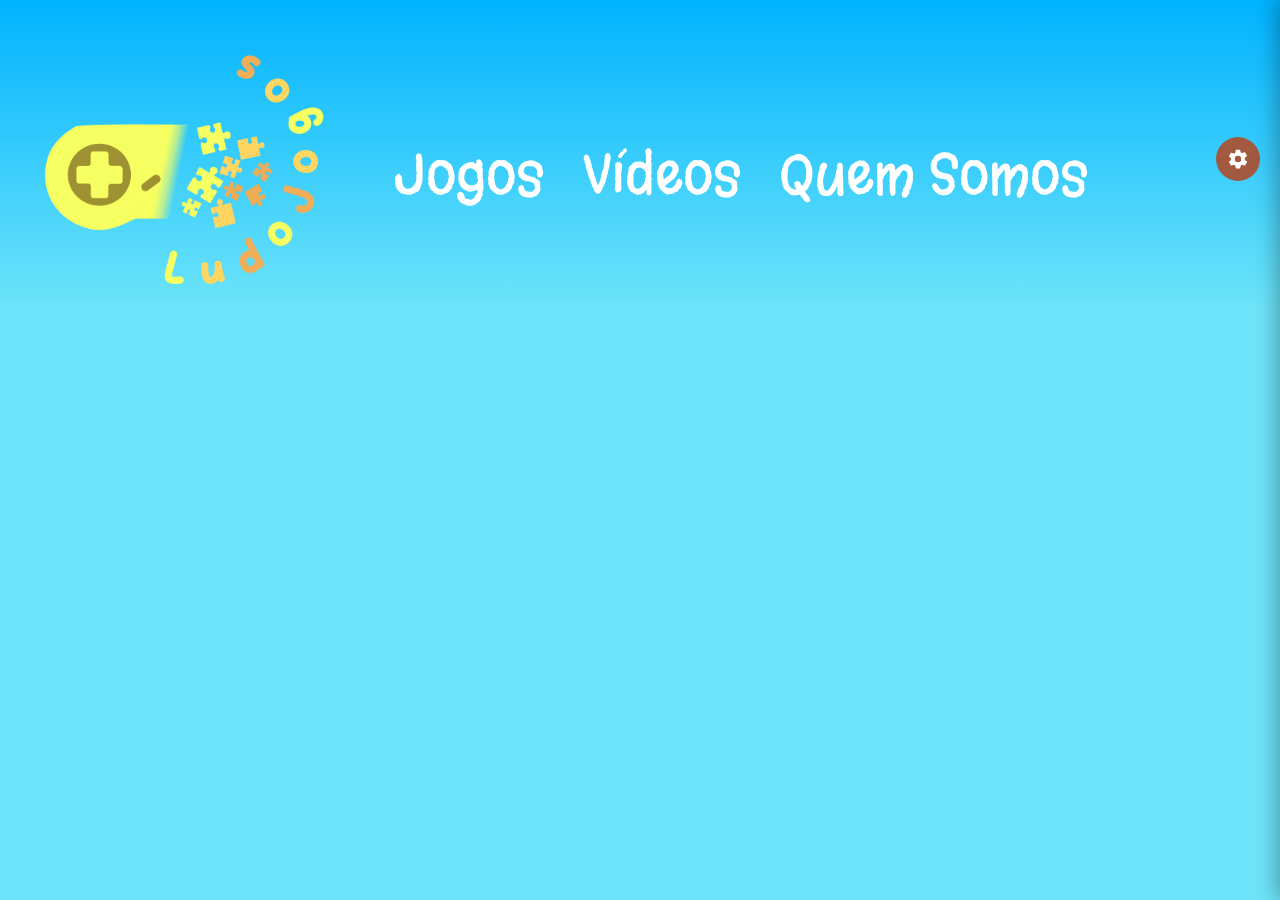
==== jogos.html @ 10961a5f "update" ====
<!DOCTYPE html>
<html lang="pt-br">
<head>
    <meta charset="UTF-8">
    <meta name="viewport" content="width=device-width, initial-scale=1.0">
    <meta name="description" content="LudoGames — jogos educativos e divertidos para crianças. Explore, aprenda e se divirta!">
    <title>LudoGames</title>
    <link rel="stylesheet" href="css/jogos.css">
    <link rel="shortcut icon" href="imgs/favicon.png" type="image/x-icon">
    <link rel="preconnect" href="https://fonts.googleapis.com">
    <link rel="preconnect" href="https://fonts.gstatic.com" crossorigin>
    <link href="https://fonts.googleapis.com/css2?family=Margarine&display=swap" rel="stylesheet">
</head>
    
<body>
    <div class="header-wrap">
        <div class="grad-layer" id="azul"></div>
        <div class="grad-layer" id="verde"></div>
        <div class="grad-layer" id="marrom"></div>

        <header class="header" id="header">
            <nav class="nav">

                <div class="logo">
                    <a href="index.html">
                        <img src="imgs/logo.png" alt="LudoGames — página inicial">
                    </a>
                </div>

                <ul class="nav-list">
                    <li><a href="jogos.html"     class="narra-texto">Jogos</a></li>
                    <li><a href="videos.html"    class="narra-texto">Vídeos</a></li>
                    <li><a href="quemsomos.html" class="narra-texto">Quem Somos</a></li>
                </ul>

                <!-- Passarinho do header -->
                <div class="passarinho" id="passarinho" aria-hidden="true">
                    <img src="imgs/prikito1.png" alt="">
                </div>

                <!-- Botão de acessibilidade -->
                <button class="btn-acessibilidade" id="btnAcessibilidade" aria-label="Abrir painel de acessibilidade" title="Acessibilidade">
                    <svg viewBox="0 0 24 24" xmlns="http://www.w3.org/2000/svg" aria-hidden="true">
                        <path d="M12 15.5A3.5 3.5 0 0 1 8.5 12 3.5 3.5 0 0 1 12 8.5a3.5 3.5 0 0 1 3.5 3.5 3.5 3.5 0 0 1-3.5 3.5m7.43-2.92c.04-.3.07-.62.07-.96s-.03-.66-.07-1l2.15-1.68c.19-.15.24-.42.12-.64l-2.04-3.53c-.12-.22-.39-.3-.61-.22l-2.54 1.02c-.52-.4-1.08-.73-1.69-.98l-.38-2.7C14.46 2.18 14.25 2 14 2h-4c-.25 0-.46.18-.49.42l-.38 2.7c-.61.25-1.17.59-1.69.98L4.9 5.08c-.22-.08-.49 0-.61.22L2.25 8.83c-.13.22-.07.49.12.64l2.15 1.68c-.04.34-.07.67-.07 1s.03.65.07.96l-2.15 1.7c-.19.14-.24.42-.12.63l2.04 3.54c.12.22.39.3.61.22l2.54-1.01c.52.4 1.08.73 1.69.98l.38 2.7c.03.24.24.42.49.42h4c.25 0 .46-.18.49-.42l.38-2.7c.61-.25 1.17-.58 1.69-.98l2.54 1.01c.22.08.49 0 .61-.22l2.04-3.54c.12-.21.07-.49-.12-.63l-2.15-1.7z"/>
                    </svg>
                </button>

            </nav>
        </header>
    </div>

    <!-- Overlay do painel de acessibilidade -->
    <div class="sb-overlay" id="sbOverlay" aria-hidden="true"></div>

    <!-- Painel lateral de acessibilidade -->
    <aside class="sidebar-acessibilidade" id="sidebarAcessibilidade" aria-label="Painel de acessibilidade" aria-hidden="true">

        <div class="sb-header">
            <h2 class="sb-titulo">Acessibilidade</h2>
            <button class="sb-fechar" id="btnFechar" aria-label="Fechar painel">✕</button>
        </div>

        <!-- ÁUDIO -->
        <section class="sb-secao">
            <h3 class="sb-secao-titulo">Áudio</h3>

            <div class="sb-row">
                <label class="sb-label" for="togVoz">
                    <span aria-hidden="true">🔊</span> Narração por voz
                </label>
                <label class="toggle">
                    <input type="checkbox" id="togVoz" checked>
                    <span class="slider-tog"></span>
                </label>
            </div>

            <div class="sb-row">
                <label class="sb-label" for="togLegenda">
                    <span aria-hidden="true">📝</span> Legendas
                </label>
                <label class="toggle">
                    <input type="checkbox" id="togLegenda" checked>
                    <span class="slider-tog"></span>
                </label>
            </div>

            <div class="sb-row" id="rowVelocidade">
                <span class="sb-label"><span aria-hidden="true">⏩</span> Velocidade</span>
                <div class="btn-grupo" role="group" aria-label="Velocidade da narração">
                    <button class="btn-op" data-vel="0.7">Lenta</button>
                    <button class="btn-op ativo" data-vel="1">Normal</button>
                    <button class="btn-op" data-vel="1.5">Rápida</button>
                </div>
            </div>
        </section>

        <hr class="sb-divider">

        <!-- VISUAL -->
        <section class="sb-secao">
            <h3 class="sb-secao-titulo">Visual</h3>

            <div class="sb-row">
                <label class="sb-label" for="togAnim">
                    <span aria-hidden="true">✨</span> Animações
                </label>
                <label class="toggle">
                    <input type="checkbox" id="togAnim" checked>
                    <span class="slider-tog"></span>
                </label>
            </div>

            <div class="sb-row">
                <label class="sb-label" for="togContraste">
                    <span aria-hidden="true">🌗</span> Alto contraste
                </label>
                <label class="toggle">
                    <input type="checkbox" id="togContraste">
                    <span class="slider-tog"></span>
                </label>
            </div>

            <div class="sb-row">
                <span class="sb-label"><span aria-hidden="true">🔤</span> Tamanho da fonte</span>
                <div class="btn-grupo" role="group" aria-label="Tamanho da fonte">
                    <button class="btn-op" data-fonte="pequena">P</button>
                    <button class="btn-op ativo" data-fonte="normal">M</button>
                    <button class="btn-op" data-fonte="grande">G</button>
                </div>
            </div>
        </section>

        <hr class="sb-divider">

        <!-- OUTROS -->
        <section class="sb-secao">
            <h3 class="sb-secao-titulo">Outros</h3>

            <div class="sb-row">
                <label class="sb-label" for="togCursor">
                    <span aria-hidden="true">🖱️</span> Cursor personalizado
                </label>
                <label class="toggle">
                    <input type="checkbox" id="togCursor" checked>
                    <span class="slider-tog"></span>
                </label>
            </div>
        </section>

    <!-- Cursor personalizado -->
    <div id="cursor-personalizado" aria-hidden="true"></div>

    <script src="js/jogos.js" defer></script>

    </aside>
</body>
---- css/jogos.css ----
:root {
  --z-fundo:    0;
  --z-conteudo: 10;
  --z-header:   100;
  --z-overlay:  1000;
  --z-topo:     9999;
}

/* ─── Reset ─────────────────────────────────────────────────────── */
*, *::before, *::after {
  margin: 0;
  padding: 0;
  box-sizing: border-box;
  list-style: none;
  cursor: none;
}

/* cursor:none só no body — herdado por todos os filhos.
   Não aplicar no * para não poluir especificidade. */
body {
  cursor: none;
}

a {
  text-decoration: none;
}

/* ─── Animações ──────────────────────────────────────────────────── */
@keyframes pulsar {
  0%   { transform: scale(1); }
  50%  { transform: scale(1.05); }
  100% { transform: scale(1); }
}

@keyframes pulso {
  0%   { transform: scale(1); }
  50%  { transform: scale(1.2); }
  100% { transform: scale(1); }
}

/* ─── Acessibilidade: sem animações (toggle JS) ─────────────────── */
body.sem-animacoes *, body.sem-animacoes *::before, body.sem-animacoes *::after {
  animation: none !important;
  transition: none !important;
}

/* ─── Acessibilidade: alto contraste ────────────────────────────── */
body.alto-contraste {
  background-color: #000 !important;
}

/* filter no body quebra position:fixed — aplicar só nos elementos de conteúdo */
body.alto-contraste .header-wrap,
body.alto-contraste main,
body.alto-contraste .sidebar-acessibilidade {
  filter: contrast(1.5);
}

body.alto-contraste .nav-list a,
body.alto-contraste .text,
body.alto-contraste .text2,
body.alto-contraste .texto-footer {
  color: #FFFF00 !important;
}

/* ─── Acessibilidade: tamanhos de fonte ─────────────────────────── */
body.fonte-pequena { font-size: 14px; }
body.fonte-normal  { font-size: 16px; }
body.fonte-grande  { font-size: 20px; }

body.fonte-grande .text       { font-size: 4.5em; }
body.fonte-grande .text2      { font-size: 2.4em; }
body.fonte-grande .caixa      { font-size: 1.9em; }
body.fonte-grande .box        { height: 58vh; }
body.fonte-grande .box2       { height: 48vh; }
body.fonte-grande .box3       { height: 18vh; }
body.fonte-grande .box4,
body.fonte-grande .box5,
body.fonte-grande .box6       { height: 14vh; width: 26vw; }

body.fonte-pequena .text      { font-size: 3.2em; }
body.fonte-pequena .text2     { font-size: 2em; }
body.fonte-pequena .caixa     { font-size: 1.6em; }

/* ─── Acessibilidade: foco visível ──────────────────────────────── */
:focus-visible {
  outline: 3px solid #FEE764;
  outline-offset: 4px;
  border-radius: 8px;
}

/* ─── Acessibilidade: cursor padrão ─────────────────────────────── */
body.cursor-padrao {
  cursor: auto !important;
}

body.cursor-padrao * {
  cursor: auto !important;
}

body.cursor-padrao #cursor-personalizado {
  display: none;
}

/* ─── Body ───────────────────────────────────────────────────────── */
body {
  background-color: #6DE4F9;
  font-family: "Margarine", sans-serif;
  overflow-x: hidden;
   min-height: 100vh;
  display: flex;
  flex-direction: column;
}

/* ─── Header ─────────────────────────────────────────────────────── */
.header-wrap {
  height: auto;
  width: 100%;
  background-color: transparent;
  position: sticky;
  top: 0;
  z-index: var(--z-header);
}

.grad-layer {
  position: absolute;
  inset: 0;
  transition: opacity 0.55s ease;
  pointer-events: none;
  z-index: var(--z-fundo);
}

#azul   { background-image: linear-gradient(to bottom, rgba(0,179,255,1),    rgba(0,179,255,0));   opacity: 1; }
#verde  { background-image: linear-gradient(to bottom, rgba(26,221,0,1),     rgba(26,221,0,0));    opacity: 0; }
#marrom { background-image: linear-gradient(to bottom, rgba(130,80,30,0.90), rgba(130,80,30,0));   opacity: 0; }

.nav {
  margin-inline: auto;
  display: flex;
  justify-content: space-between;
  align-items: center;
  margin-left: 30px;
  margin-top: 0;
  padding-top: 10px;
  z-index: var(--z-header);
}

.nav .logo {
  position: relative;
  height: auto;
  z-index: var(--z-header);
  margin-top: 5vh;
  margin-right: 5vw;
}

.logo img {
  width: 300px;
  height: auto;
}

.logo img:hover {
  animation: pulsar 1s infinite;
}

.nav-list {
  list-style: none;
  display: flex;
  gap: 3vw;
  margin-right: 10vw;
  height: 5vh;
  z-index: var(--z-header);
}

.nav-list a {
  font-size: 5ch;
  color: rgb(255, 255, 255);
  padding-block: 16px;
  transition: color 0.3s ease;
}

.nav-list a:hover {
  color: #FEE764;
}

/* ─── Passarinho do header ───────────────────────────────────────── */
@keyframes voar {
  0%   { transform: translateY(0px); }
  25%  { transform: translateY(-6px); }
  50%  { transform: translateY(0px); }
  75%  { transform: translateY(-4px); }
  100% { transform: translateY(0px); }
}
 
@keyframes pular {
  0%   { transform: translateY(0px); }
  50%  { transform: translateY(-8px); }
  100% { transform: translateY(0px); }
}
 
.passarinho {
  position: absolute;
  top: 28%;
  width: 80px;
  height: 80px;
  opacity: 0;
  pointer-events: none;
  transition: left 0.4s cubic-bezier(0.34, 1.56, 0.64, 1), opacity 0.3s ease;
  z-index: calc(var(--z-header) + 1);
  transform: scaleX(-1); /* espelhado fixo, fora dos keyframes */
}
 
.passarinho.visivel {
  opacity: 1;
  animation: voar 0.6s ease infinite;
}
 
.passarinho.pousando {
  animation: pular 0.3s ease;
}
 
.passarinho img {
  width: 100%;
  height: 100%;
  object-fit: contain;
  filter: drop-shadow(0 2px 4px rgba(0,0,0,0.3));
}
 
/* ─── Botão de acessibilidade no header ──────────────────────────── */
.btn-acessibilidade {
  width: 44px;
  height: 44px;
  background: #A15A40;
  border: none;
  border-radius: 50%;
  display: flex;
  align-items: center;
  justify-content: center;
  margin-right: 20px;
  transition: transform 0.3s ease, background 0.3s ease;
  z-index: var(--z-header);
  position: relative;
}

.btn-acessibilidade:hover {
  transform: rotate(45deg);
  background: #FEE764;
}

.btn-acessibilidade:hover svg {
  fill: #3d1f0a;
}

.btn-acessibilidade svg {
  width: 22px;
  height: 22px;
  fill: white;
  transition: fill 0.3s ease;
}

/* ─── Overlay ────────────────────────────────────────────────────── */
.sb-overlay {
  position: fixed;
  inset: 0;
  background: rgba(0, 0, 0, 0.5);
  z-index: calc(var(--z-overlay) - 1);
  opacity: 0;
  pointer-events: none;
  transition: opacity 0.35s ease;
}

.sb-overlay.ativo {
  opacity: 1;
  pointer-events: all;
}

/* ─── Sidebar de acessibilidade ──────────────────────────────────── */
.sidebar-acessibilidade {
  position: fixed;
  top: 0;
  right: 0;
  width: 400px;
  height: 100vh;
  background: #3d1f0a;
  z-index: var(--z-overlay);
  transform: translateX(100%);
  transition: transform 0.35s ease;
  overflow-y: auto;
  padding: 24px 20px;
  box-shadow: -4px 0 20px rgba(0,0,0,0.3);
}

.sidebar-acessibilidade.aberta {
  transform: translateX(0);
}

.sb-header {
  display: flex;
  justify-content: space-between;
  align-items: center;
  margin-bottom: 20px;
}

.sb-titulo {
  color: white;
  font-size: 24px;
  font-family: "Margarine", sans-serif;
  font-weight: normal;
}

.sb-fechar {
  background: #A15A40;
  border: none;
  color: white;
  width: 34px;
  height: 34px;
  border-radius: 50%;
  font-size: 16px;
  display: flex;
  align-items: center;
  justify-content: center;
  transition: background 0.2s ease;
}

.sb-fechar:hover {
  background: #FEE764;
  color: #3d1f0a;
}

.sb-secao {
  margin-bottom: 8px;
}

.sb-secao-titulo {
  color: #e8a87c;
  font-size: 12px;
  text-transform: uppercase;
  letter-spacing: 1.5px;
  margin-bottom: 12px;
  font-family: sans-serif;
  font-weight: 700;
}

.sb-row {
  display: flex;
  justify-content: space-between;
  align-items: center;
  margin-bottom: 14px;
  gap: 10px;
}

.sb-label {
  color: white;
  font-size: 16px;
  font-family: "Margarine", sans-serif;
  display: flex;
  align-items: center;
  gap: 8px;
}

.sb-divider {
  border: none;
  border-top: 1px solid #6B3A1D;
  margin: 16px 0;
}

/* ─── Toggle switch ──────────────────────────────────────────────── */
.toggle {
  position: relative;
  width: 52px;
  height: 28px;
  flex-shrink: 0;
}

.toggle input {
  opacity: 0;
  width: 0;
  height: 0;
  position: absolute;
}

.slider-tog {
  position: absolute;
  inset: 0;
  background: #6B3A1D;
  border-radius: 28px;
  transition: background 0.3s ease;
}

.slider-tog::before {
  content: '';
  position: absolute;
  width: 22px;
  height: 22px;
  left: 3px;
  bottom: 3px;
  background: white;
  border-radius: 50%;
  transition: transform 0.3s ease;
}

.toggle input:checked + .slider-tog {
  background: #FEE764;
}

.toggle input:checked + .slider-tog::before {
  transform: translateX(24px);
  background: #3d1f0a;
}

/* ─── Botões de opção (P/M/G, velocidade) ────────────────────────── */
.btn-grupo {
  display: flex;
  gap: 6px;
  flex-shrink: 0;
}

.btn-op {
  background: #6B3A1D;
  border: none;
  color: white;
  padding: 6px 12px;
  border-radius: 20px;
  font-family: "Margarine", sans-serif;
  font-size: 14px;
  transition: background 0.2s ease;
  min-width: 36px;
}

.btn-op:hover {
  background: #A15A40;
}

.btn-op.ativo {
  background: #FEE764;
  color: #3d1f0a;
}

/* ─── Cursor personalizado ───────────────────────────────────────── */
#cursor-personalizado {
  position: fixed;
  width: 120px;
  height: 120px;
  background-image: url("../imgs/mouse.png");
  background-size: contain;
  background-repeat: no-repeat;
  pointer-events: none;
  z-index: var(--z-topo);
  left: 0;
  top: 0;
}
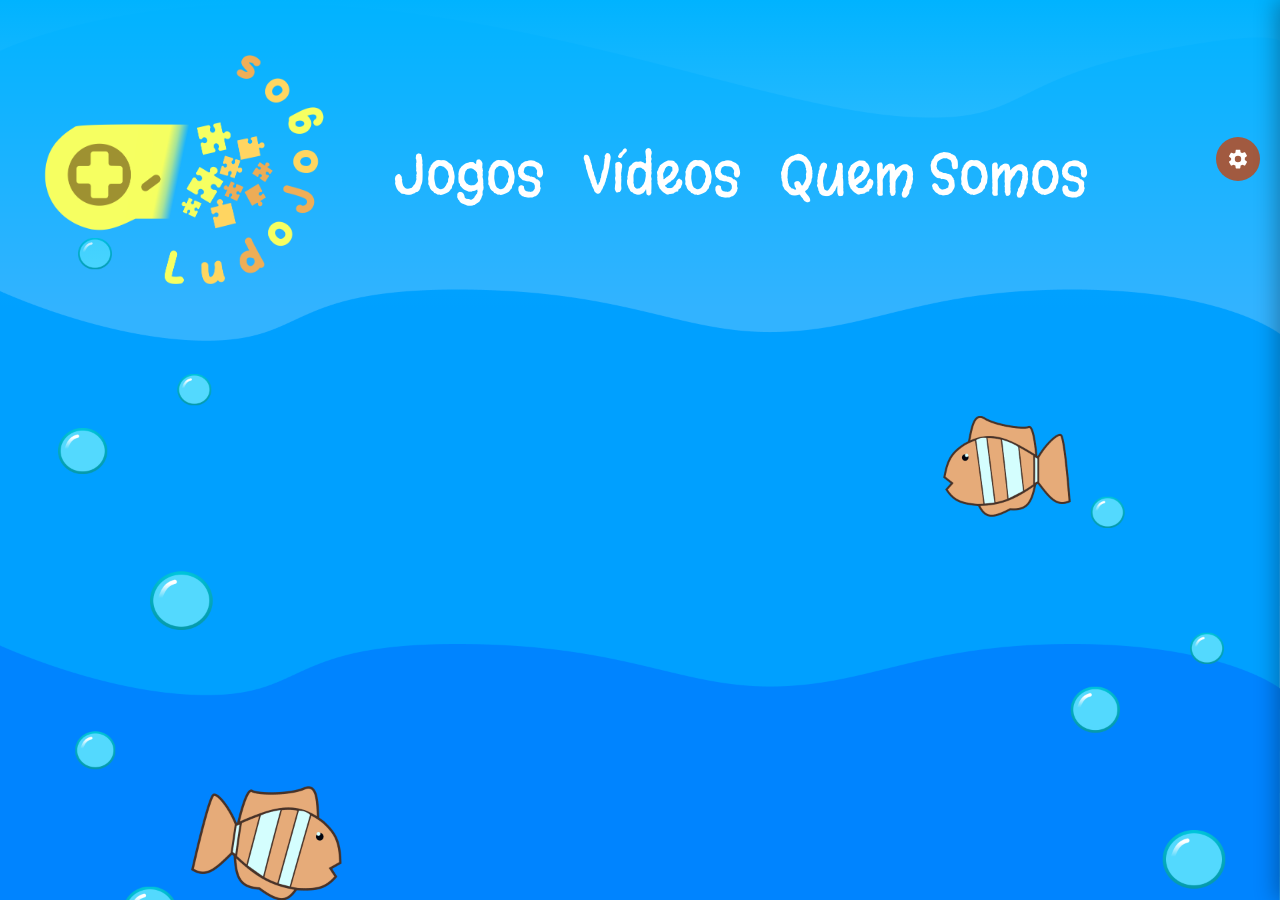
==== commit b37c4699: "feature: layout jogos" ====
--- a/jogos.html
+++ b/jogos.html
@@ -147,10 +147,28 @@
             </div>
         </section>
 
+    </aside>
+
+        <!-- Legenda de acessibilidade -->
+    <div id="legenda-container" aria-live="polite" aria-atomic="true">
+        <div class="legenda-box" role="status">
+            <span class="icone-audio" aria-hidden="true">🔊</span>
+            <span id="texto-legenda"></span>
+        </div>
+    </div>
+
+    <!-- VLibras -->
+    <div vw class="enabled">
+        <div vw-access-button class="active"></div>
+        <div vw-plugin-wrapper class="wrapper">
+            <div class="vw-plugin-top-wrapper"></div>
+        </div>
+    </div>
+
     <!-- Cursor personalizado -->
     <div id="cursor-personalizado" aria-hidden="true"></div>
 
     <script src="js/jogos.js" defer></script>
 
-    </aside>
-</body>+</body>
+</html>
--- a/css/jogos.css
+++ b/css/jogos.css
@@ -1,47 +1,53 @@
 :root {
-  --z-fundo:    0;
-  --z-conteudo: 10;
-  --z-header:   100;
-  --z-overlay:  1000;
-  --z-topo:     9999;
+    --z-fundo:    0;
+    --z-conteudo: 10;
+    --z-header:   100;
+    --z-overlay:  1000;
+    --z-topo:     9999;
 }
 
 /* ─── Reset ─────────────────────────────────────────────────────── */
 *, *::before, *::after {
-  margin: 0;
-  padding: 0;
-  box-sizing: border-box;
-  list-style: none;
-  cursor: none;
+    margin: 0;
+    padding: 0;
+    box-sizing: border-box;
+    list-style: none;
+    cursor: none;
 }
 
 /* cursor:none só no body — herdado por todos os filhos.
    Não aplicar no * para não poluir especificidade. */
 body {
-  cursor: none;
-}
+    cursor: none;
+    background-image: url('/imgs/cenárioágua.png');
+    background-repeat: no-repeat;
+    background-size: cover; /* Preenche a tela mantendo proporção */
+    background-position: center; /* Centraliza a imagem */
+    background-attachment: fixed; /* Fixa o fundo ao rolar (efeito parallax) */
+}
+
 
 a {
-  text-decoration: none;
+    text-decoration: none;
 }
 
 /* ─── Animações ──────────────────────────────────────────────────── */
 @keyframes pulsar {
-  0%   { transform: scale(1); }
-  50%  { transform: scale(1.05); }
-  100% { transform: scale(1); }
+    0%   { transform: scale(1); }
+    50%  { transform: scale(1.05); }
+    100% { transform: scale(1); }
 }
 
 @keyframes pulso {
-  0%   { transform: scale(1); }
-  50%  { transform: scale(1.2); }
-  100% { transform: scale(1); }
+    0%   { transform: scale(1); }
+    50%  { transform: scale(1.2); }
+    100% { transform: scale(1); }
 }
 
 /* ─── Acessibilidade: sem animações (toggle JS) ─────────────────── */
 body.sem-animacoes *, body.sem-animacoes *::before, body.sem-animacoes *::after {
-  animation: none !important;
-  transition: none !important;
+    animation: none !important;
+    transition: none !important;
 }
 
 /* ─── Acessibilidade: alto contraste ────────────────────────────── */
@@ -447,4 +453,43 @@
   z-index: var(--z-topo);
   left: 0;
   top: 0;
+}
+
+/* ─── Legenda de acessibilidade ──────────────────────────────────── */
+#legenda-container {
+  position: fixed;
+  bottom: 40px;
+  left: 50%;
+  transform: translateX(-50%);
+  pointer-events: none;
+  z-index: var(--z-overlay);
+}
+
+.legenda-box {
+  display: flex;
+  align-items: center;
+  gap: 10px;
+  background: linear-gradient(135deg, #4fc3f7, #81c784);
+  padding: 15px 25px;
+  border-radius: 20px;
+  font-size: 22px;
+  font-weight: bold;
+  color: white;
+  box-shadow: 0 6px 20px rgba(0,0,0,0.25);
+  font-family: "Margarine", cursive;
+  opacity: 0;
+  transform: translateY(20px) scale(0.9);
+  transition: all 0.4s ease;
+  max-width: 600px;
+  text-align: center;
+}
+
+.legenda-box.ativa {
+  opacity: 1;
+  transform: translateY(0) scale(1);
+}
+
+.icone-audio {
+  font-size: 26px;
+  animation: pulso 1s infinite;
 }
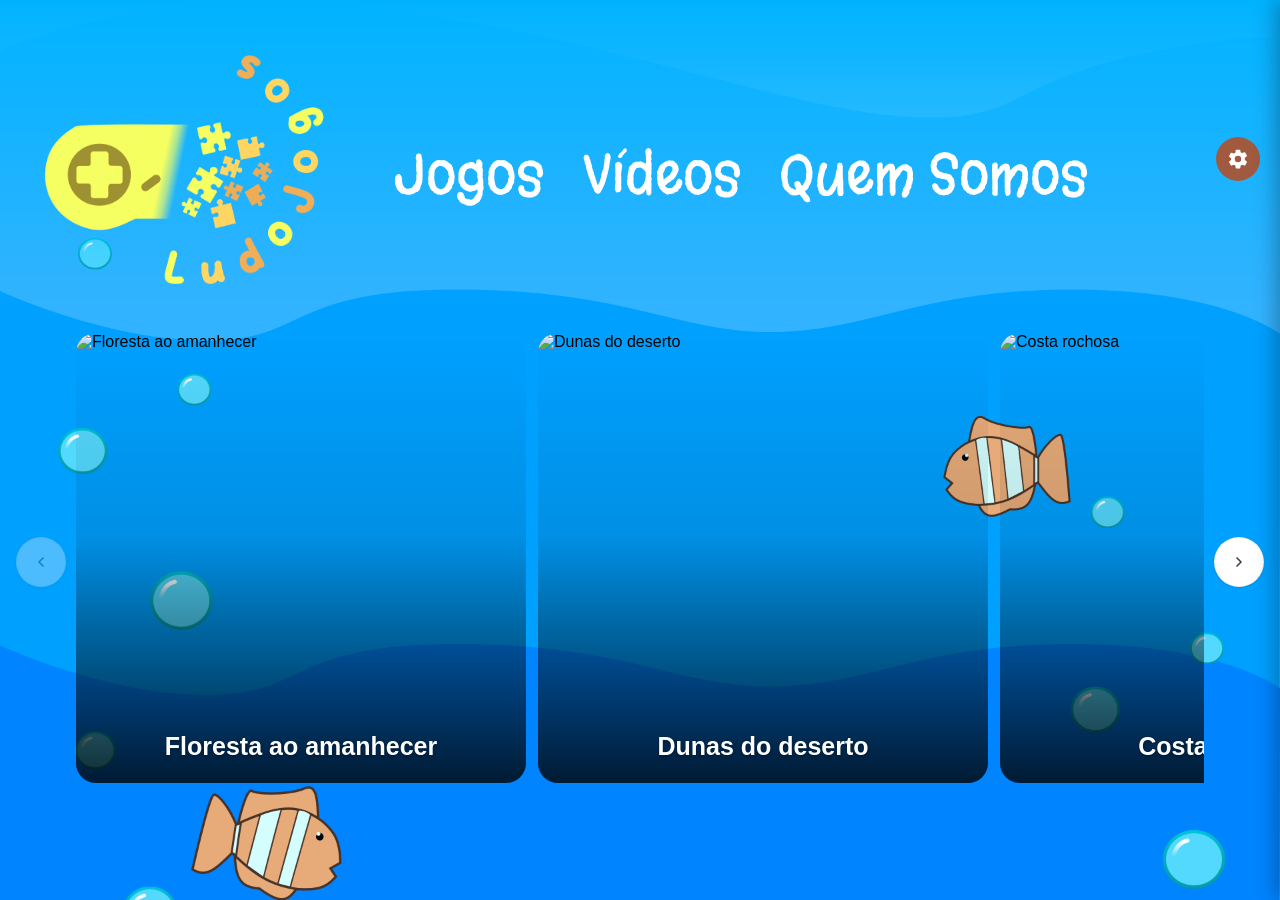
==== commit 143eb606: "n lembro oq coloca aq Coloquei carrossel na pagina de jogos (placeholder) e infoneto na pagina quem " ====
--- a/jogos.html
+++ b/jogos.html
@@ -149,6 +149,20 @@
 
     </aside>
 
+    <div class="carousel-wrapper">
+  <div class="carousel-row">
+    <button class="carousel-btn" id="btnPrev" aria-label="Anterior">
+      <svg width="16" height="16" viewBox="0 0 24 24" fill="none" stroke="currentColor" stroke-width="2.5" stroke-linecap="round" stroke-linejoin="round"><path d="M15 18l-6-6 6-6"/></svg>
+    </button>
+ 
+    <div class="carousel-track" id="carouselTrack"></div>
+ 
+    <button class="carousel-btn" id="btnNext" aria-label="Próximo">
+      <svg width="16" height="16" viewBox="0 0 24 24" fill="none" stroke="currentColor" stroke-width="2.5" stroke-linecap="round" stroke-linejoin="round"><path d="M9 18l6-6-6-6"/></svg>
+    </button>
+  </div>
+</div>
+
         <!-- Legenda de acessibilidade -->
     <div id="legenda-container" aria-live="polite" aria-atomic="true">
         <div class="legenda-box" role="status">
--- a/css/jogos.css
+++ b/css/jogos.css
@@ -4,6 +4,9 @@
     --z-header:   100;
     --z-overlay:  1000;
     --z-topo:     9999;
+    --bg: #ffffff00;
+    --card-radius: 20px;
+    --text-light: #ffffff;
 }
 
 /* ─── Reset ─────────────────────────────────────────────────────── */
@@ -440,6 +443,110 @@
   background: #FEE764;
   color: #3d1f0a;
 }
+
+/* ─── Carrossel ──────────────────────────────────────────────────── */
+
+.carousel-wrapper {
+    width: 100%;
+    margin: 0 auto;
+    background: var(--bg);
+    padding: 24px 16px;
+    box-sizing: border-box;
+    font-family: -apple-system, BlinkMacSystemFont, "Segoe UI", Roboto, sans-serif;
+  }
+ 
+  .carousel-row {
+    display: flex;
+    align-items: center;
+    gap: 10px;
+  }
+ 
+  .carousel-btn {
+    flex-shrink: 0;
+    width: 50px;
+    height: 50px;
+    border-radius: 50%;
+    border: 1px solid rgba(0,0,0,0.06);
+    background: #fff;
+    color: #404040;
+    display: flex;
+    align-items: center;
+    justify-content: center;
+    cursor: pointer;
+    box-shadow: 0 1px 3px rgba(0,0,0,0.1);
+    transition: background 0.15s ease, opacity 0.15s ease;
+  }
+ 
+  .carousel-btn:hover:not(:disabled) {
+    background: #f0f0f0;
+  }
+ 
+  .carousel-btn:disabled {
+    opacity: 0.3;
+    cursor: not-allowed;
+  }
+ 
+  .carousel-track {
+    flex: 1;
+    display: flex;
+    gap: 12px;
+    overflow-x: auto;
+    scroll-snap-type: x mandatory;
+    scroll-behavior: smooth;
+    padding-bottom: 8px;
+    min-width: 0;
+  }
+ 
+  .carousel-track::-webkit-scrollbar {
+    display: none;
+  }
+ 
+  .carousel-card {
+    position: relative;
+    flex-shrink: 0;
+    width: 450px;
+    height: 450px;
+    border-radius: var(--card-radius);
+    overflow: hidden;
+    scroll-snap-align: start;
+  }
+ 
+  .carousel-card img {
+    position: absolute;
+    inset: 0;
+    width: 100%;
+    height: 100%;
+    object-fit: cover;
+    user-select: none;
+    -webkit-user-drag: none;
+  }
+ 
+  .carousel-card .overlay {
+    position: absolute;
+    inset: 0;
+    background: linear-gradient(to top, rgba(0,0,0,0.8) 0%, rgba(0,0,0,0.1) 55%, transparent 100%);
+  }
+ 
+  .carousel-card .card-title {
+    position: absolute;
+    left:  0;
+    right: 0;
+    bottom: 0;
+    text-align: center;
+    padding: 12px;
+    color: var(--text-light);
+    font-size: 25px;
+    font-weight: 600;
+    line-height: 2;
+    text-shadow: 0 1px 3px rgba(0,0,0,0.4);
+  }
+ 
+  @media (max-width: 480px) {
+    .carousel-card {
+      width: 130px;
+      height: 180px;
+    }
+  }
 
 /* ─── Cursor personalizado ───────────────────────────────────────── */
 #cursor-personalizado {
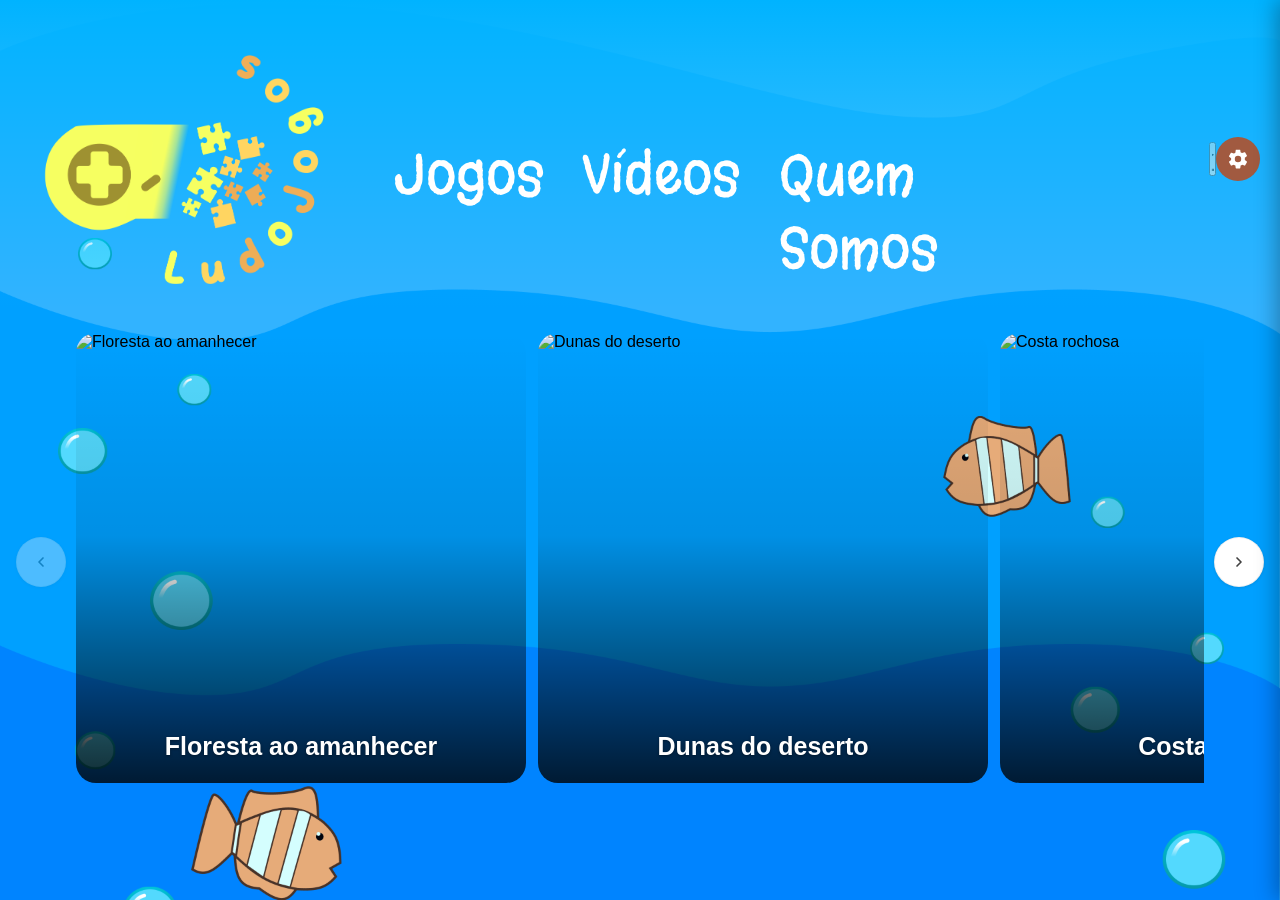
==== commit a5414675: "update: musica" ====
--- a/jogos.html
+++ b/jogos.html
@@ -9,7 +9,7 @@
     <link rel="shortcut icon" href="imgs/favicon.png" type="image/x-icon">
     <link rel="preconnect" href="https://fonts.googleapis.com">
     <link rel="preconnect" href="https://fonts.gstatic.com" crossorigin>
-    <link href="https://fonts.googleapis.com/css2?family=Margarine&display=swap" rel="stylesheet">
+    <link href="https://fonts.googleapis.com/css2?family=Margarine&family=Atkinson+Hyperlegible:ital,wght@0,400;0,700;1,400;1,700&display=swap" rel="stylesheet">
 </head>
     
 <body>
@@ -38,6 +38,16 @@
                     <img src="imgs/prikito1.png" alt="">
                 </div>
 
+                <!-- Botão de música de fundo -->
+                <button class="btn-musica" id="btnMusica" aria-label="Tocar música de fundo" aria-pressed="false" title="Música de fundo">
+                    <svg class="icone-musica-play" viewBox="0 0 24 24" xmlns="http://www.w3.org/2000/svg" aria-hidden="true">
+                        <path d="M8 5v14l11-7z"/>
+                    </svg>
+                    <svg class="icone-musica-pause" viewBox="0 0 24 24" xmlns="http://www.w3.org/2000/svg" aria-hidden="true">
+                        <path d="M6 5h4v14H6zM14 5h4v14h-4z"/>
+                    </svg>
+                </button>
+
                 <!-- Botão de acessibilidade -->
                 <button class="btn-acessibilidade" id="btnAcessibilidade" aria-label="Abrir painel de acessibilidade" title="Acessibilidade">
                     <svg viewBox="0 0 24 24" xmlns="http://www.w3.org/2000/svg" aria-hidden="true">
@@ -49,11 +59,16 @@
         </header>
     </div>
 
+    <!-- Elemento de áudio da música de fundo desta página. O caminho é
+         padronizado como sons/musica-fundo.mp3 — basta substituir o
+         arquivo depois, sem precisar mexer no código. -->
+    <audio id="musicaFundo" src="sons/musica-fundo-jogos.mp3" loop preload="none"></audio>
+
     <!-- Overlay do painel de acessibilidade -->
     <div class="sb-overlay" id="sbOverlay" aria-hidden="true"></div>
 
     <!-- Painel lateral de acessibilidade -->
-    <aside class="sidebar-acessibilidade" id="sidebarAcessibilidade" aria-label="Painel de acessibilidade" aria-hidden="true">
+    <aside class="sidebar-acessibilidade" id="sidebarAcessibilidade" aria-label="Painel de acessibilidade" aria-hidden="true" inert>
 
         <div class="sb-header">
             <h2 class="sb-titulo">Acessibilidade</h2>
@@ -80,6 +95,16 @@
                 </label>
                 <label class="toggle">
                     <input type="checkbox" id="togLegenda" checked>
+                    <span class="slider-tog"></span>
+                </label>
+            </div>
+
+            <div class="sb-row">
+                <label class="sb-label" for="togMusica">
+                    <span aria-hidden="true">🎵</span> Música de fundo
+                </label>
+                <label class="toggle">
+                    <input type="checkbox" id="togMusica">
                     <span class="slider-tog"></span>
                 </label>
             </div>
@@ -128,6 +153,17 @@
                     <button class="btn-op" data-fonte="grande">G</button>
                 </div>
             </div>
+
+            <div class="sb-row sb-row-select">
+                <label class="sb-label" for="selTipoFonte">
+                    <span aria-hidden="true">🔡</span> Tipo de fonte
+                </label>
+                <select class="sb-select" id="selTipoFonte" aria-label="Escolher tipo de fonte">
+                    <option value="padrao">Padrão</option>
+                    <option value="dislexia">Dislexia (OpenDyslexic)</option>
+                    <option value="discalculia">Discalculia (Atkinson Hyperlegible)</option>
+                </select>
+            </div>
         </section>
 
         <hr class="sb-divider">
@@ -149,6 +185,7 @@
 
     </aside>
 
+    <!-- Carrossel -->
     <div class="carousel-wrapper">
   <div class="carousel-row">
     <button class="carousel-btn" id="btnPrev" aria-label="Anterior">
--- a/css/jogos.css
+++ b/css/jogos.css
@@ -21,8 +21,14 @@
 /* cursor:none só no body — herdado por todos os filhos.
    Não aplicar no * para não poluir especificidade. */
 body {
+    font-family: "Margarine", sans-serif;
+    overflow-x: hidden;
+    min-height: 100vh;
+    display: flex;
+    flex-direction: column;
     cursor: none;
-    background-image: url('/imgs/cenárioágua.png');
+    z-index: var(--z-fundo);
+    background-image: url('../imgs/cenárioágua.png');
     background-repeat: no-repeat;
     background-size: cover; /* Preenche a tela mantendo proporção */
     background-position: center; /* Centraliza a imagem */
@@ -90,6 +96,107 @@
 body.fonte-pequena .text      { font-size: 3.2em; }
 body.fonte-pequena .text2     { font-size: 2em; }
 body.fonte-pequena .caixa     { font-size: 1.6em; }
+@font-face {
+  font-family: "OpenDyslexic";
+  font-style: normal;
+  font-weight: 400;
+  font-display: swap;
+  src: url("https://cdn.jsdelivr.net/fontsource/fonts/opendyslexic@latest/latin-400-normal.woff2") format("woff2"),
+       url("https://cdn.jsdelivr.net/fontsource/fonts/opendyslexic@latest/latin-400-normal.woff") format("woff");
+}
+
+@font-face {
+  font-family: "OpenDyslexic";
+  font-style: normal;
+  font-weight: 700;
+  font-display: swap;
+  src: url("https://cdn.jsdelivr.net/fontsource/fonts/opendyslexic@latest/latin-700-normal.woff2") format("woff2"),
+       url("https://cdn.jsdelivr.net/fontsource/fonts/opendyslexic@latest/latin-700-normal.woff") format("woff");
+}
+
+body.fonte-dislexia * {
+  font-family: "OpenDyslexic", "Margarine", sans-serif !important;
+}
+
+body.fonte-discalculia * {
+  font-family: "Atkinson Hyperlegible", "Margarine", sans-serif !important;
+}
+
+body.fonte-dislexia,
+body.fonte-discalculia {
+  font-size: 0.82em;
+}
+
+body.fonte-pequena.fonte-dislexia,
+body.fonte-pequena.fonte-discalculia {
+  font-size: calc(14px * 0.82);
+}
+
+body.fonte-normal.fonte-dislexia,
+body.fonte-normal.fonte-discalculia {
+  font-size: calc(16px * 0.82);
+}
+
+body.fonte-grande.fonte-dislexia,
+body.fonte-grande.fonte-discalculia {
+  font-size: calc(20px * 0.82);
+}
+
+body.fonte-discalculia {
+  font-variant-numeric: tabular-nums;
+}
+
+/* ─── Acessibilidade: tipo de fonte (dislexia / discalculia) ────
+@font-face {
+  font-family: "OpenDyslexic";
+  font-style: normal;
+  font-weight: 400;
+  font-display: swap;
+  src: url("https://cdn.jsdelivr.net/fontsource/fonts/opendyslexic@latest/latin-400-normal.woff2") format("woff2"),
+       url("https://cdn.jsdelivr.net/fontsource/fonts/opendyslexic@latest/latin-400-normal.woff") format("woff");
+}
+
+@font-face {
+  font-family: "OpenDyslexic";
+  font-style: normal;
+  font-weight: 700;
+  font-display: swap;
+  src: url("https://cdn.jsdelivr.net/fontsource/fonts/opendyslexic@latest/latin-700-normal.woff2") format("woff2"),
+       url("https://cdn.jsdelivr.net/fontsource/fonts/opendyslexic@latest/latin-700-normal.woff") format("woff");
+}
+
+body.fonte-dislexia * {
+  font-family: "OpenDyslexic", "Margarine", sans-serif !important;
+}
+
+body.fonte-discalculia * {
+  font-family: "Atkinson Hyperlegible", "Margarine", sans-serif !important;
+}
+
+body.fonte-dislexia,
+body.fonte-discalculia {
+  font-size: 0.82em;
+}
+
+body.fonte-pequena.fonte-dislexia,
+body.fonte-pequena.fonte-discalculia {
+  font-size: calc(14px * 0.82);
+}
+
+body.fonte-normal.fonte-dislexia,
+body.fonte-normal.fonte-discalculia {
+  font-size: calc(16px * 0.82);
+}
+
+body.fonte-grande.fonte-dislexia,
+body.fonte-grande.fonte-discalculia {
+  font-size: calc(20px * 0.82);
+}
+
+body.fonte-discalculia {
+  font-variant-numeric: tabular-nums;
+}
+
 
 /* ─── Acessibilidade: foco visível ──────────────────────────────── */
 :focus-visible {
@@ -109,16 +216,6 @@
 
 body.cursor-padrao #cursor-personalizado {
   display: none;
-}
-
-/* ─── Body ───────────────────────────────────────────────────────── */
-body {
-  background-color: #6DE4F9;
-  font-family: "Margarine", sans-serif;
-  overflow-x: hidden;
-   min-height: 100vh;
-  display: flex;
-  flex-direction: column;
 }
 
 /* ─── Header ─────────────────────────────────────────────────────── */
@@ -266,6 +363,64 @@
   transition: fill 0.3s ease;
 }
 
+/* ─── Botão de música de fundo ──────────────────
+.btn-musica {
+  width: 44px;
+  height: 44px;
+  background: #A15A40;
+  border: none;
+  border-radius: 50%;
+  display: flex;
+  align-items: center;
+  justify-content: center;
+  margin-right: 12px;
+  transition: transform 0.2s ease, background 0.3s ease;
+  z-index: var(--z-header);
+  position: relative;
+}
+
+.btn-musica:hover {
+  background: #FEE764;
+}
+
+.btn-musica:hover svg {
+  fill: #3d1f0a;
+}
+
+.btn-musica svg {
+  width: 20px;
+  height: 20px;
+  fill: white;
+  transition: fill 0.3s ease;
+}
+
+.icone-musica-pause { display: none; }
+
+.btn-musica.tocando .icone-musica-play  { display: none; }
+.btn-musica.tocando .icone-musica-pause { display: block; }
+
+.btn-musica.tocando {
+  animation: pulso-musica 1.6s ease-in-out infinite;
+}
+
+@keyframes pulso-musica {
+  0%, 100% { box-shadow: 0 0 0 0 rgba(254, 231, 100, 0.5); }
+  50%      { box-shadow: 0 0 0 6px rgba(254, 231, 100, 0); }
+}
+
+.btn-musica:disabled {
+  opacity: 0.4;
+  cursor: not-allowed;
+}
+
+.btn-musica:disabled:hover {
+  background: #A15A40;
+}
+
+.btn-musica:disabled:hover svg {
+  fill: white;
+}
+
 /* ─── Overlay ────────────────────────────────────────────────────── */
 .sb-overlay {
   position: fixed;
@@ -287,14 +442,15 @@
   position: fixed;
   top: 0;
   right: 0;
-  width: 400px;
+  width: 440px;
+  max-width: 92vw;
   height: 100vh;
   background: #3d1f0a;
   z-index: var(--z-overlay);
   transform: translateX(100%);
   transition: transform 0.35s ease;
   overflow-y: auto;
-  padding: 24px 20px;
+  padding: 30px 26px;
   box-shadow: -4px 0 20px rgba(0,0,0,0.3);
 }
 
@@ -306,12 +462,12 @@
   display: flex;
   justify-content: space-between;
   align-items: center;
-  margin-bottom: 20px;
+  margin-bottom: 26px;
 }
 
 .sb-titulo {
   color: white;
-  font-size: 24px;
+  font-size: 30px;
   font-family: "Margarine", sans-serif;
   font-weight: normal;
 }
@@ -320,10 +476,10 @@
   background: #A15A40;
   border: none;
   color: white;
-  width: 34px;
-  height: 34px;
+  width: 40px;
+  height: 40px;
   border-radius: 50%;
-  font-size: 16px;
+  font-size: 18px;
   display: flex;
   align-items: center;
   justify-content: center;
@@ -336,15 +492,15 @@
 }
 
 .sb-secao {
-  margin-bottom: 8px;
+  margin-bottom: 10px;
 }
 
 .sb-secao-titulo {
   color: #e8a87c;
-  font-size: 12px;
+  font-size: 14px;
   text-transform: uppercase;
   letter-spacing: 1.5px;
-  margin-bottom: 12px;
+  margin-bottom: 16px;
   font-family: sans-serif;
   font-weight: 700;
 }
@@ -353,30 +509,30 @@
   display: flex;
   justify-content: space-between;
   align-items: center;
-  margin-bottom: 14px;
+  margin-bottom: 20px;
   gap: 10px;
 }
 
 .sb-label {
   color: white;
-  font-size: 16px;
+  font-size: 19px;
   font-family: "Margarine", sans-serif;
   display: flex;
   align-items: center;
-  gap: 8px;
+  gap: 10px;
 }
 
 .sb-divider {
   border: none;
   border-top: 1px solid #6B3A1D;
-  margin: 16px 0;
+  margin: 20px 0;
 }
 
 /* ─── Toggle switch ──────────────────────────────────────────────── */
 .toggle {
   position: relative;
-  width: 52px;
-  height: 28px;
+  width: 58px;
+  height: 32px;
   flex-shrink: 0;
 }
 
@@ -391,15 +547,15 @@
   position: absolute;
   inset: 0;
   background: #6B3A1D;
-  border-radius: 28px;
+  border-radius: 32px;
   transition: background 0.3s ease;
 }
 
 .slider-tog::before {
   content: '';
   position: absolute;
-  width: 22px;
-  height: 22px;
+  width: 25px;
+  height: 25px;
   left: 3px;
   bottom: 3px;
   background: white;
@@ -412,14 +568,14 @@
 }
 
 .toggle input:checked + .slider-tog::before {
-  transform: translateX(24px);
+  transform: translateX(26px);
   background: #3d1f0a;
 }
 
 /* ─── Botões de opção (P/M/G, velocidade) ────────────────────────── */
 .btn-grupo {
   display: flex;
-  gap: 6px;
+  gap: 8px;
   flex-shrink: 0;
 }
 
@@ -427,12 +583,12 @@
   background: #6B3A1D;
   border: none;
   color: white;
-  padding: 6px 12px;
-  border-radius: 20px;
+  padding: 9px 16px;
+  border-radius: 22px;
   font-family: "Margarine", sans-serif;
-  font-size: 14px;
+  font-size: 16px;
   transition: background 0.2s ease;
-  min-width: 36px;
+  min-width: 42px;
 }
 
 .btn-op:hover {
@@ -442,6 +598,43 @@
 .btn-op.ativo {
   background: #FEE764;
   color: #3d1f0a;
+}
+
+.sb-row-select {
+  align-items: flex-start;
+  flex-direction: column;
+  gap: 10px;
+}
+
+.sb-select {
+  width: 100%;
+  background: #6B3A1D;
+  border: none;
+  color: white;
+  padding: 12px 14px;
+  border-radius: 12px;
+  font-family: "Margarine", sans-serif;
+  font-size: 17px;
+  cursor: pointer;
+  transition: background 0.2s ease;
+  appearance: none;
+  -webkit-appearance: none;
+  background-image: url("data:image/svg+xml;utf8,<svg xmlns='http://www.w3.org/2000/svg' viewBox='0 0 24 24' fill='white'><path d='M7 10l5 5 5-5z'/></svg>");
+  background-repeat: no-repeat;
+  background-position: right 14px center;
+  background-size: 20px;
+  padding-right: 40px;
+}
+
+.sb-select:hover,
+.sb-select:focus-visible {
+  background-color: #A15A40;
+}
+
+.sb-select option {
+  background: #3d1f0a;
+  color: white;
+  font-family: sans-serif;
 }
 
 /* ─── Carrossel ──────────────────────────────────────────────────── */
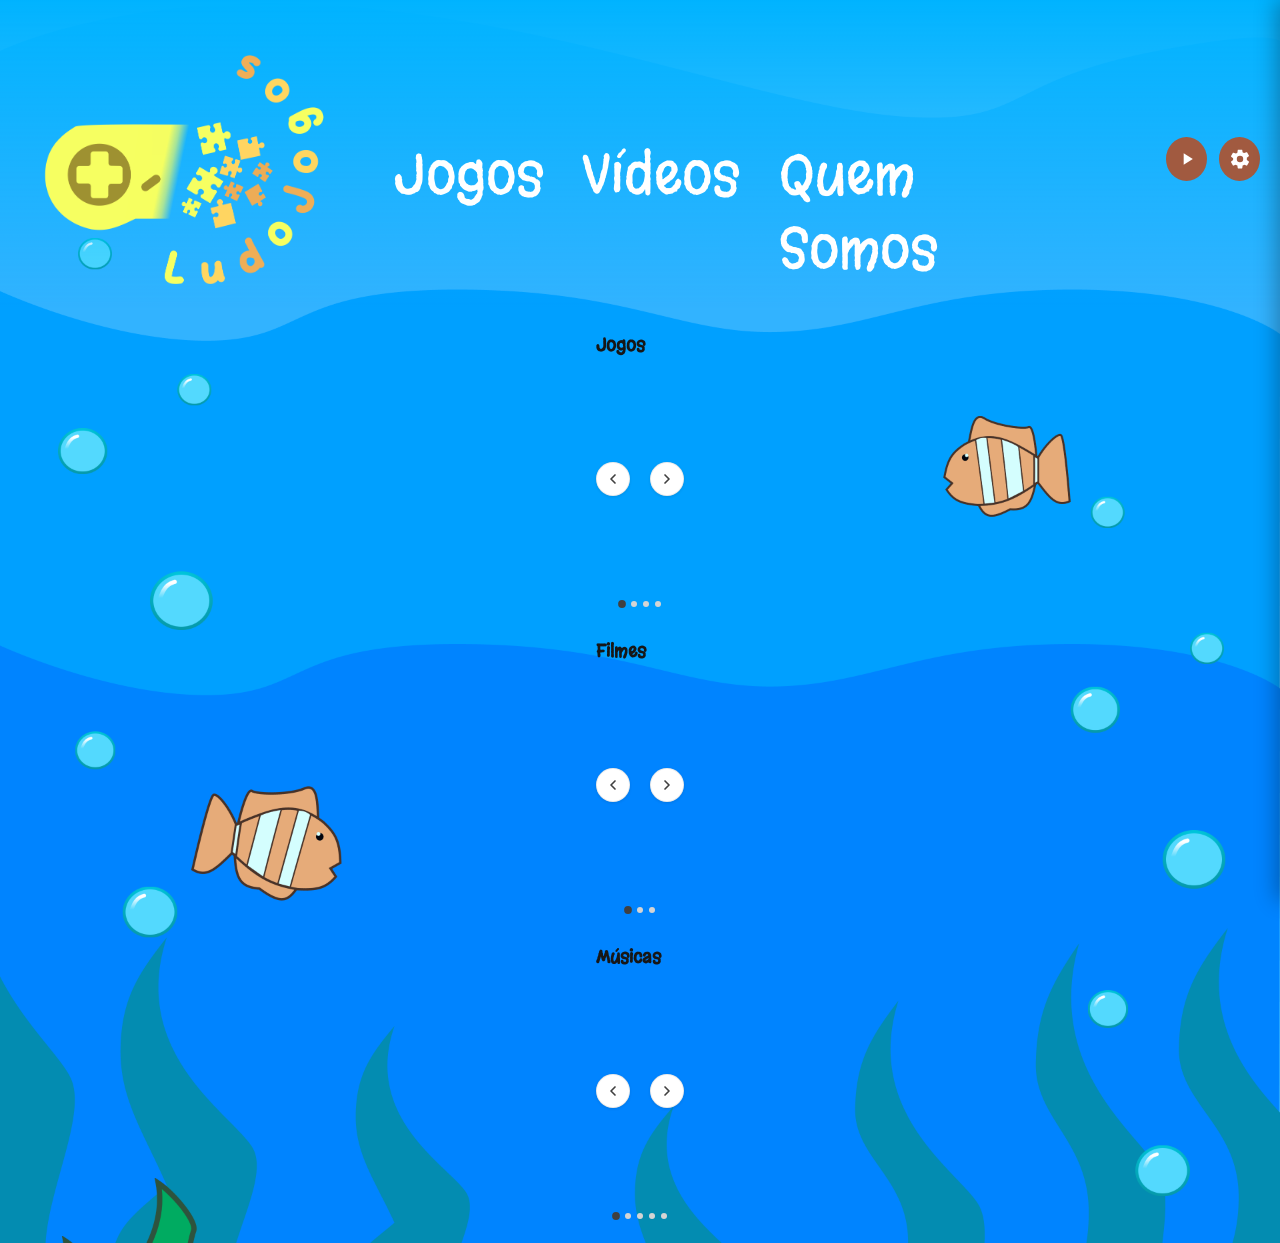
==== commit 404cd349: "update:carrossel implementei um novo carrossel na pág de jogos, mas ainda não tá funcional" ====
--- a/jogos.html
+++ b/jogos.html
@@ -186,19 +186,7 @@
     </aside>
 
     <!-- Carrossel -->
-    <div class="carousel-wrapper">
-  <div class="carousel-row">
-    <button class="carousel-btn" id="btnPrev" aria-label="Anterior">
-      <svg width="16" height="16" viewBox="0 0 24 24" fill="none" stroke="currentColor" stroke-width="2.5" stroke-linecap="round" stroke-linejoin="round"><path d="M15 18l-6-6 6-6"/></svg>
-    </button>
- 
-    <div class="carousel-track" id="carouselTrack"></div>
- 
-    <button class="carousel-btn" id="btnNext" aria-label="Próximo">
-      <svg width="16" height="16" viewBox="0 0 24 24" fill="none" stroke="currentColor" stroke-width="2.5" stroke-linecap="round" stroke-linejoin="round"><path d="M9 18l6-6-6-6"/></svg>
-    </button>
-  </div>
-</div>
+    <div id="app"></div>
 
         <!-- Legenda de acessibilidade -->
     <div id="legenda-container" aria-live="polite" aria-atomic="true">
--- a/css/jogos.css
+++ b/css/jogos.css
@@ -4,9 +4,9 @@
     --z-header:   100;
     --z-overlay:  1000;
     --z-topo:     9999;
-    --bg: #ffffff00;
     --card-radius: 20px;
     --text-light: #ffffff;
+    --bg: #fafafa;
 }
 
 /* ─── Reset ─────────────────────────────────────────────────────── */
@@ -146,7 +146,7 @@
   font-variant-numeric: tabular-nums;
 }
 
-/* ─── Acessibilidade: tipo de fonte (dislexia / discalculia) ────
+/* ─── Acessibilidade: tipo de fonte (dislexia / discalculia) ──── */
 @font-face {
   font-family: "OpenDyslexic";
   font-style: normal;
@@ -363,7 +363,7 @@
   transition: fill 0.3s ease;
 }
 
-/* ─── Botão de música de fundo ──────────────────
+/* ─── Botão de música de fundo ────────────────── */
 .btn-musica {
   width: 44px;
   height: 44px;
@@ -639,13 +639,26 @@
 
 /* ─── Carrossel ──────────────────────────────────────────────────── */
 
-.carousel-wrapper {
-    width: 100%;
+#app {
+    max-width: 400px;
     margin: 0 auto;
-    background: var(--bg);
     padding: 24px 16px;
-    box-sizing: border-box;
-    font-family: -apple-system, BlinkMacSystemFont, "Segoe UI", Roboto, sans-serif;
+    display: flex;
+    flex-direction: column;
+    gap: 32px;
+  }
+
+.carousel {
+    display: flex;
+    flex-direction: column;
+    gap: 12px;
+  }
+ 
+  .carousel-title {
+    font-size: 18px;
+    font-weight: 700;
+    color: #171717;
+    margin: 0;
   }
  
   .carousel-row {
@@ -656,10 +669,10 @@
  
   .carousel-btn {
     flex-shrink: 0;
-    width: 50px;
-    height: 50px;
+    width: 34px;
+    height: 34px;
     border-radius: 50%;
-    border: 1px solid rgba(0,0,0,0.06);
+    border: 1px solid rgba(0,0,0,0.08);
     background: #fff;
     color: #404040;
     display: flex;
@@ -667,41 +680,28 @@
     justify-content: center;
     cursor: pointer;
     box-shadow: 0 1px 3px rgba(0,0,0,0.1);
-    transition: background 0.15s ease, opacity 0.15s ease;
-  }
- 
-  .carousel-btn:hover:not(:disabled) {
-    background: #f0f0f0;
-  }
- 
-  .carousel-btn:disabled {
-    opacity: 0.3;
-    cursor: not-allowed;
-  }
+    transition: background 0.15s ease;
+  }
+ 
+  .carousel-btn:hover:not(:disabled) { background: #f0f0f0; }
+  .carousel-btn:disabled { opacity: 0.3; cursor: not-allowed; }
  
   .carousel-track {
     flex: 1;
     display: flex;
-    gap: 12px;
-    overflow-x: auto;
-    scroll-snap-type: x mandatory;
-    scroll-behavior: smooth;
-    padding-bottom: 8px;
+    overflow: hidden; /* apenas 1 card visível por vez */
     min-width: 0;
-  }
- 
-  .carousel-track::-webkit-scrollbar {
-    display: none;
   }
  
   .carousel-card {
     position: relative;
     flex-shrink: 0;
-    width: 450px;
-    height: 450px;
+    width: 100%;          /* ocupa todo o espaço disponível */
+    height: 220px;
     border-radius: var(--card-radius);
     overflow: hidden;
-    scroll-snap-align: start;
+    box-shadow: 0 4px 12px rgba(0,0,0,0.12);
+    transition: transform 0.4s cubic-bezier(0.4, 0, 0.2, 1);
   }
  
   .carousel-card img {
@@ -717,28 +717,41 @@
   .carousel-card .overlay {
     position: absolute;
     inset: 0;
-    background: linear-gradient(to top, rgba(0,0,0,0.8) 0%, rgba(0,0,0,0.1) 55%, transparent 100%);
+    background: linear-gradient(to top, rgba(0,0,0,0.75) 0%, rgba(0,0,0,0.05) 55%, transparent 100%);
   }
  
   .carousel-card .card-title {
     position: absolute;
-    left:  0;
+    left: 0;
     right: 0;
     bottom: 0;
+    padding: 14px;
     text-align: center;
-    padding: 12px;
     color: var(--text-light);
-    font-size: 25px;
+    font-size: 14px;
     font-weight: 600;
-    line-height: 2;
-    text-shadow: 0 1px 3px rgba(0,0,0,0.4);
-  }
- 
-  @media (max-width: 480px) {
-    .carousel-card {
-      width: 130px;
-      height: 180px;
-    }
+    line-height: 1.3;
+    text-shadow: 0 1px 4px rgba(0,0,0,0.5);
+  }
+ 
+  /* Dots */
+  .carousel-dots {
+    display: flex;
+    justify-content: center;
+    gap: 6px;
+  }
+ 
+  .dot {
+    width: 6px;
+    height: 6px;
+    border-radius: 50%;
+    background: #d4d4d4;
+    transition: background 0.2s ease, transform 0.2s ease;
+  }
+ 
+  .dot.active {
+    background: #404040;
+    transform: scale(1.3);
   }
 
 /* ─── Cursor personalizado ───────────────────────────────────────── */
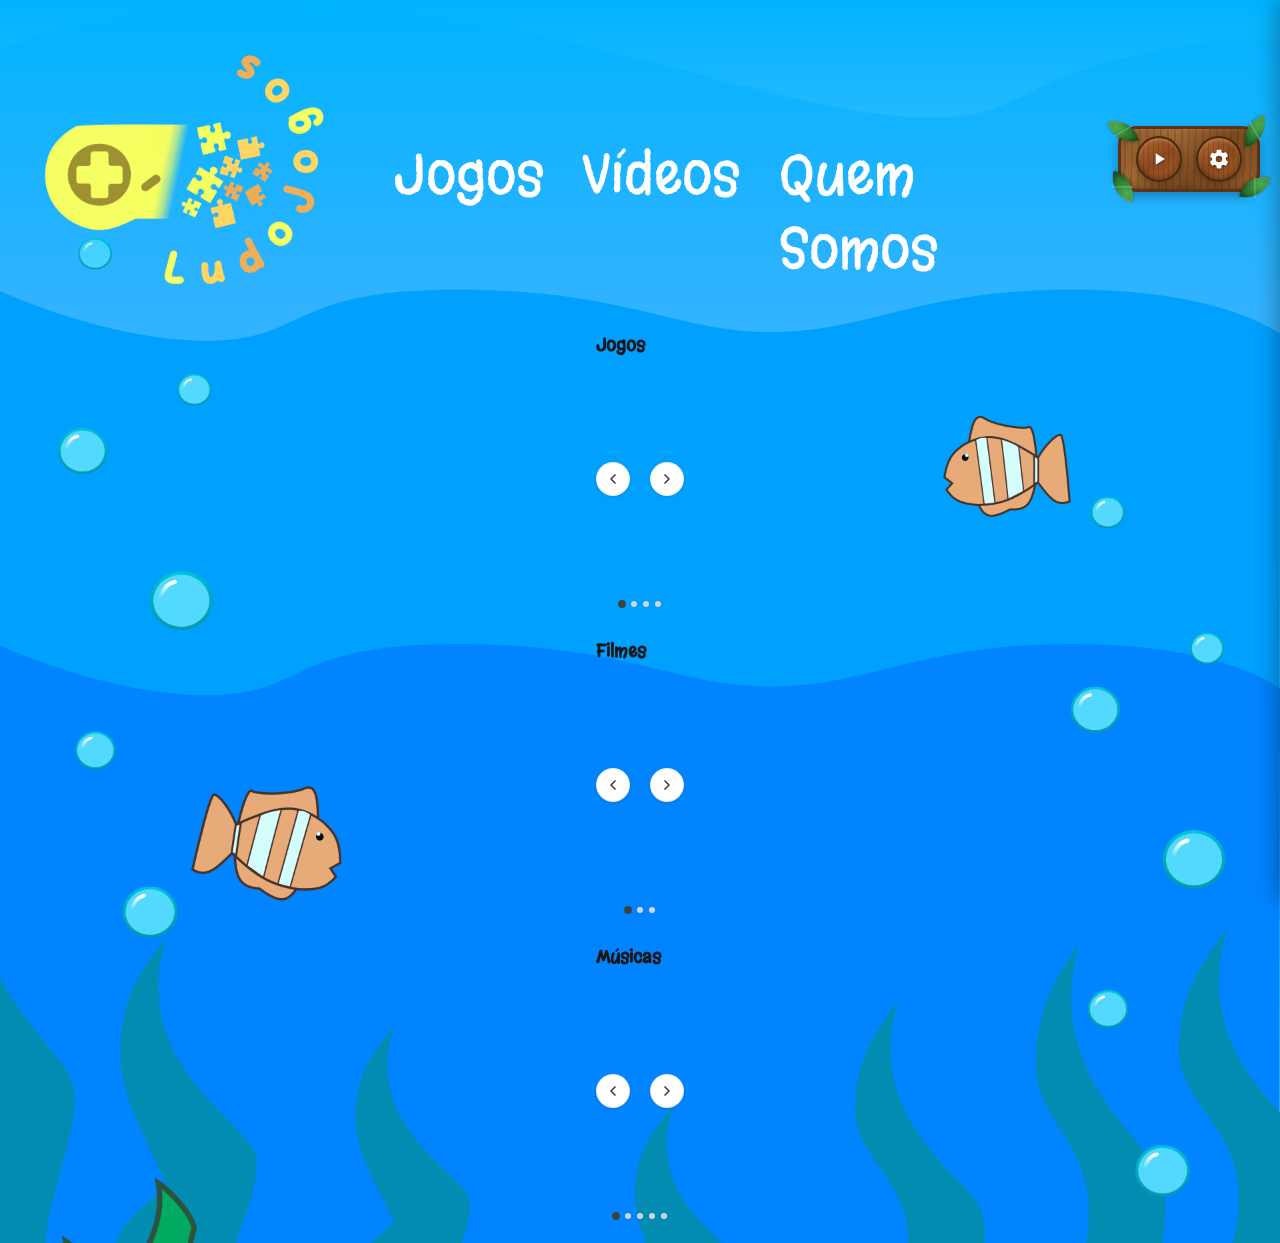
==== commit f1f19e28: "update: musica bonitinha" ====
--- a/jogos.html
+++ b/jogos.html
@@ -38,6 +38,13 @@
                     <img src="imgs/prikito1.png" alt="">
                 </div>
 
+                <!-- Placa de madeira: agrupa botões de música + acessibilidade -->
+            <div class="placa-header">
+                <span class="folha folha-tl" aria-hidden="true"></span>
+                <span class="folha folha-tr" aria-hidden="true"></span>
+                <span class="folha folha-bl" aria-hidden="true"></span>
+                <span class="folha folha-br" aria-hidden="true"></span>
+
                 <!-- Botão de música de fundo -->
                 <button class="btn-musica" id="btnMusica" aria-label="Tocar música de fundo" aria-pressed="false" title="Música de fundo">
                     <svg class="icone-musica-play" viewBox="0 0 24 24" xmlns="http://www.w3.org/2000/svg" aria-hidden="true">
@@ -54,14 +61,15 @@
                         <path d="M12 15.5A3.5 3.5 0 0 1 8.5 12 3.5 3.5 0 0 1 12 8.5a3.5 3.5 0 0 1 3.5 3.5 3.5 3.5 0 0 1-3.5 3.5m7.43-2.92c.04-.3.07-.62.07-.96s-.03-.66-.07-1l2.15-1.68c.19-.15.24-.42.12-.64l-2.04-3.53c-.12-.22-.39-.3-.61-.22l-2.54 1.02c-.52-.4-1.08-.73-1.69-.98l-.38-2.7C14.46 2.18 14.25 2 14 2h-4c-.25 0-.46.18-.49.42l-.38 2.7c-.61.25-1.17.59-1.69.98L4.9 5.08c-.22-.08-.49 0-.61.22L2.25 8.83c-.13.22-.07.49.12.64l2.15 1.68c-.04.34-.07.67-.07 1s.03.65.07.96l-2.15 1.7c-.19.14-.24.42-.12.63l2.04 3.54c.12.22.39.3.61.22l2.54-1.01c.52.4 1.08.73 1.69.98l.38 2.7c.03.24.24.42.49.42h4c.25 0 .46-.18.49-.42l.38-2.7c.61-.25 1.17-.58 1.69-.98l2.54 1.01c.22.08.49 0 .61-.22l2.04-3.54c.12-.21.07-.49-.12-.63l-2.15-1.7z"/>
                     </svg>
                 </button>
+            </div>
 
             </nav>
         </header>
     </div>
 
     <!-- Elemento de áudio da música de fundo desta página. O caminho é
-         padronizado como sons/musica-fundo.mp3 — basta substituir o
-         arquivo depois, sem precisar mexer no código. -->
+        padronizado como sons/musica-fundo.mp3 — basta substituir o
+        arquivo depois, sem precisar mexer no código. -->
     <audio id="musicaFundo" src="sons/musica-fundo-jogos.mp3" loop preload="none"></audio>
 
     <!-- Overlay do painel de acessibilidade -->
--- a/css/jogos.css
+++ b/css/jogos.css
@@ -805,4 +805,272 @@
 .icone-audio {
   font-size: 26px;
   animation: pulso 1s infinite;
+}
+
+/* ════════════════════════════════════════════════════════════════ */
+/* ─── Placa de madeira do header (música + acessibilidade) ─────── */
+/* ════════════════════════════════════════════════════════════════ */
+.placa-header {
+    position: relative;
+    display: flex;
+    align-items: center;
+    gap: 14px;
+    padding: 10px 18px;
+    margin-right: 20px;
+    z-index: var(--z-header);
+    background:
+        repeating-linear-gradient(
+            92deg,
+            rgba(60, 32, 12, 0.18) 0px,
+            rgba(60, 32, 12, 0.18) 2px,
+            transparent 2px,
+            transparent 7px
+        ),
+        repeating-linear-gradient(
+            88deg,
+            rgba(120, 70, 30, 0.25) 0px,
+            rgba(120, 70, 30, 0.25) 1px,
+            transparent 1px,
+            transparent 11px
+        ),
+        linear-gradient(
+            135deg,
+            #8B5A2B 0%,
+            #A16936 30%,
+            #7A4A20 60%,
+            #9B5F2E 100%
+        );
+    border-radius: 18px;
+    box-shadow:
+        inset 0 0 0 3px #5C3317,
+        inset 0 2px 6px rgba(255, 220, 180, 0.25),
+        inset 0 -3px 8px rgba(0, 0, 0, 0.35),
+        0 4px 12px rgba(0, 0, 0, 0.3);
+}
+
+/* Cantos de folhagem verde */
+.folha {
+    position: absolute;
+    width: 26px;
+    height: 26px;
+    background: radial-gradient(
+        ellipse at 30% 30%,
+        #4CAF50 0%,
+        #2E7D32 55%,
+        #1B5E20 100%
+    );
+    border-radius: 0 100% 0 100%;
+    box-shadow:
+        inset -2px -2px 4px rgba(0, 0, 0, 0.3),
+        inset 2px 2px 3px rgba(255, 255, 255, 0.2),
+        0 1px 3px rgba(0, 0, 0, 0.3);
+    z-index: calc(var(--z-header) + 1);
+    pointer-events: none;
+}
+.folha-tl { top: -8px; left: -8px;  transform: rotate(-15deg); }
+.folha-tr { top: -8px; right: -8px; transform: rotate(75deg);  }
+.folha-bl { bottom: -8px; left: -8px;  transform: rotate(195deg); }
+.folha-br { bottom: -8px; right: -8px; transform: rotate(105deg); }
+
+.folha::before {
+    content: '';
+    position: absolute;
+    top: 50%;
+    left: 10%;
+    width: 80%;
+    height: 1px;
+    background: rgba(255, 255, 255, 0.3);
+    transform: translateY(-50%) rotate(-15deg);
+}
+
+/* Botões como "botões de madeira" individuais com relevo */
+.placa-header .btn-musica,
+.placa-header .btn-acessibilidade {
+    width: 46px;
+    height: 46px;
+    background:
+        repeating-linear-gradient(
+            90deg,
+            rgba(50, 25, 10, 0.2) 0px,
+            rgba(50, 25, 10, 0.2) 1px,
+            transparent 1px,
+            transparent 5px
+        ),
+        linear-gradient(145deg, #B06A35 0%, #8B4A1E 50%, #A15A28 100%);
+    border: 2px solid #4A2810;
+    border-radius: 50%;
+    margin-right: 0;
+    box-shadow:
+        inset 0 2px 3px rgba(255, 200, 150, 0.3),
+        inset 0 -2px 4px rgba(0, 0, 0, 0.3),
+        0 3px 6px rgba(0, 0, 0, 0.25);
+}
+
+.placa-header .btn-musica:hover,
+.placa-header .btn-acessibilidade:hover {
+    transform: translateY(1px);
+    box-shadow:
+        inset 0 2px 4px rgba(0, 0, 0, 0.35),
+        inset 0 -1px 2px rgba(255, 200, 150, 0.15),
+        0 2px 4px rgba(0, 0, 0, 0.2);
+    background:
+        repeating-linear-gradient(
+            90deg,
+            rgba(50, 25, 10, 0.25) 0px,
+            rgba(50, 25, 10, 0.25) 1px,
+            transparent 1px,
+            transparent 5px
+        ),
+        linear-gradient(145deg, #9B5A2A 0%, #7A3F18 50%, #8E4F22 100%);
+}
+
+.placa-header .btn-acessibilidade:hover {
+    transform: rotate(45deg) translateY(0);
+}
+
+.placa-header .btn-musica.tocando {
+    animation: pulso-musica 1.6s ease-in-out infinite;
+}
+
+.placa-header .btn-musica:disabled {
+    opacity: 0.4;
+}
+.placa-header .btn-musica:disabled:hover {
+    transform: none;
+    background:
+        repeating-linear-gradient(
+            90deg,
+            rgba(50, 25, 10, 0.2) 0px,
+            rgba(50, 25, 10, 0.2) 1px,
+            transparent 1px,
+            transparent 5px
+        ),
+        linear-gradient(145deg, #B06A35 0%, #8B4A1E 50%, #A15A28 100%);
+    box-shadow:
+        inset 0 2px 3px rgba(255, 200, 150, 0.3),
+        inset 0 -2px 4px rgba(0, 0, 0, 0.3),
+        0 3px 6px rgba(0, 0, 0, 0.25);
+}
+.placa-header .btn-musica:disabled:hover svg {
+    fill: white;
+}
+
+.placa-header .btn-musica svg,
+.placa-header .btn-acessibilidade svg {
+    fill: white;
+    filter: drop-shadow(0 1px 1px rgba(0, 0, 0, 0.4));
+}
+
+/* Alto contraste */
+body.alto-contraste .placa-header {
+    box-shadow:
+        inset 0 0 0 3px #FFFF00,
+        0 4px 12px rgba(0, 0, 0, 0.5);
+}
+body.alto-contraste .placa-header .btn-musica,
+body.alto-contraste .placa-header .btn-acessibilidade {
+    border-color: #FFFF00;
+}
+
+/* Sem animações */
+body.sem-animacoes .placa-header .btn-musica,
+body.sem-animacoes .placa-header .btn-acessibilidade {
+    transition: none;
+}
+body.sem-animacoes .btn-musica.tocando {
+    animation: none;
+}
+
+/* ─── Responsividade ───────────────────────────────────────────── */
+
+/* Tablet (≤ 768px) */
+@media (max-width: 768px) {
+    .placa-header {
+        padding: 8px 12px;
+        gap: 10px;
+        margin-right: 12px;
+        border-radius: 14px;
+    }
+    .placa-header .btn-musica,
+    .placa-header .btn-acessibilidade {
+        width: 40px;
+        height: 40px;
+    }
+    .placa-header .btn-musica svg,
+    .placa-header .btn-acessibilidade svg {
+        width: 18px;
+        height: 18px;
+    }
+    .folha {
+        width: 20px;
+        height: 20px;
+    }
+    .folha-tl { top: -6px; left: -6px; }
+    .folha-tr { top: -6px; right: -6px; }
+    .folha-bl { bottom: -6px; left: -6px; }
+    .folha-br { bottom: -6px; right: -6px; }
+}
+
+/* Mobile (≤ 480px) — sem folhagem */
+@media (max-width: 480px) {
+    .placa-header {
+        padding: 6px 10px;
+        gap: 8px;
+        margin-right: 8px;
+        border-radius: 12px;
+        box-shadow:
+            inset 0 0 0 2px #5C3317,
+            inset 0 1px 4px rgba(255, 220, 180, 0.2),
+            0 2px 8px rgba(0, 0, 0, 0.25);
+    }
+    .placa-header .btn-musica,
+    .placa-header .btn-acessibilidade {
+        width: 36px;
+        height: 36px;
+        border-width: 1.5px;
+    }
+    .placa-header .btn-musica svg,
+    .placa-header .btn-acessibilidade svg {
+        width: 16px;
+        height: 16px;
+    }
+    .folha {
+        display: none;
+    }
+}
+
+/* Mobile pequeno (≤ 360px) */
+@media (max-width: 360px) {
+    .placa-header {
+        padding: 5px 8px;
+        gap: 6px;
+        margin-right: 6px;
+    }
+    .placa-header .btn-musica,
+    .placa-header .btn-acessibilidade {
+        width: 34px;
+        height: 34px;
+    }
+}
+
+/* Fonte grande */
+body.fonte-grande .placa-header {
+    padding: 12px 20px;
+    gap: 16px;
+}
+body.fonte-grande .placa-header .btn-musica,
+body.fonte-grande .placa-header .btn-acessibilidade {
+    width: 50px;
+    height: 50px;
+}
+body.fonte-grande .placa-header .btn-musica svg,
+body.fonte-grande .placa-header .btn-acessibilidade svg {
+    width: 24px;
+    height: 24px;
+}
+
+/* Fonte pequena */
+body.fonte-pequena .placa-header {
+    padding: 8px 14px;
+    gap: 12px;
 }
